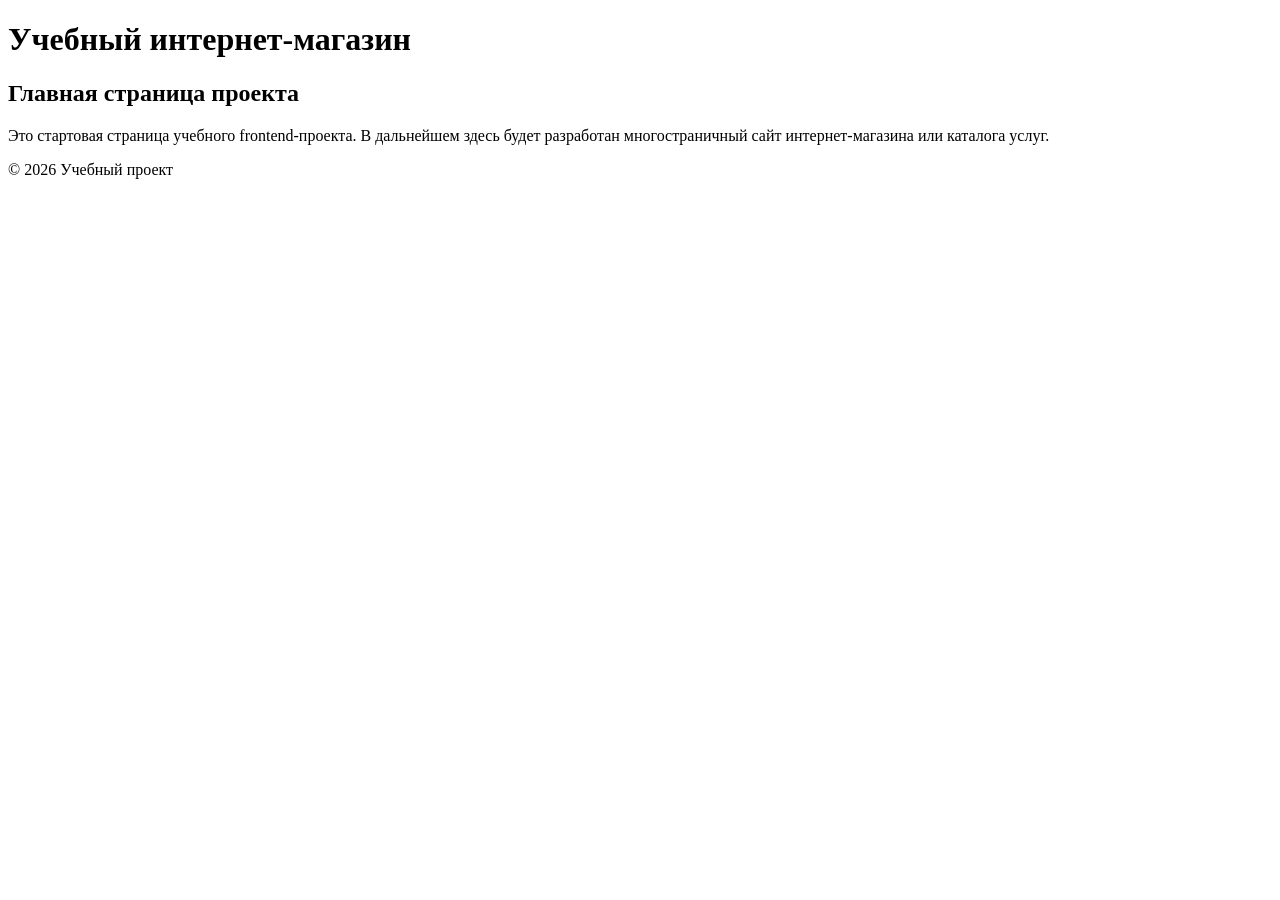
==== index.html @ f284a485 "feat: initialize frontend project structure" ====
<!DOCTYPE html>
<html lang="ru">
<head>
  <meta charset="UTF-8">
  <meta name="viewport" content="width=device-width, initial-scale=1.0">
  <title>Каталог товаров</title>
  <link rel="stylesheet" href="css/style.css">
</head>
<body>
  <header>
    <h1>Учебный интернет-магазин</h1>
  </header>

  <main>
    <section>
      <h2>Главная страница проекта</h2>
      <p>
        Это стартовая страница учебного frontend-проекта.
        В дальнейшем здесь будет разработан многостраничный сайт
        интернет-магазина или каталога услуг.
      </p>
    </section>
  </main>

  <footer>
    <p>&copy; 2026 Учебный проект</p>
  </footer>
</body>
</html>
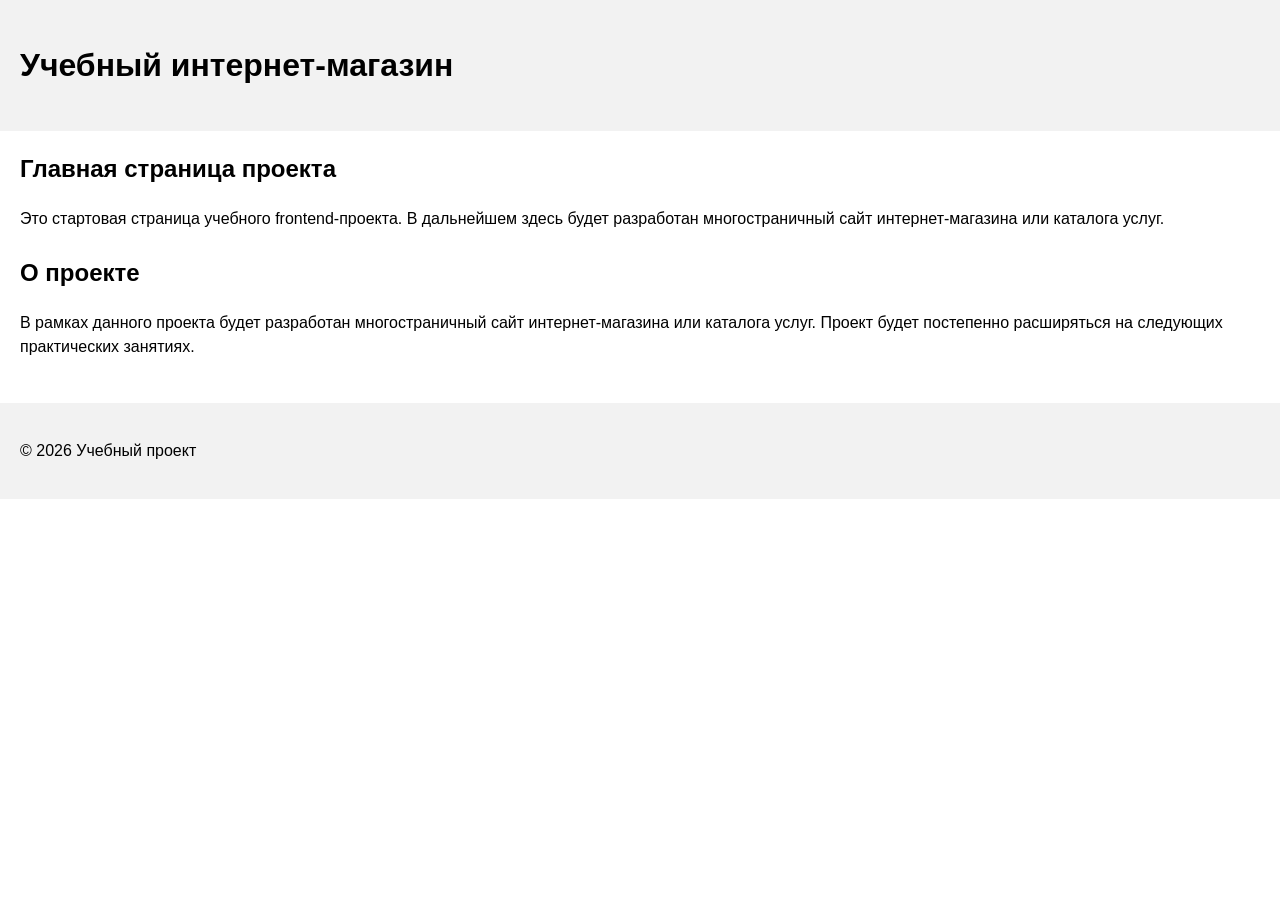
==== commit 510df7e2: "feat: add project description section" ====
--- a/index.html
+++ b/index.html
@@ -20,6 +20,14 @@
         интернет-магазина или каталога услуг.
       </p>
     </section>
+    <section>
+  <h2>О проекте</h2>
+  <p>
+    В рамках данного проекта будет разработан многостраничный сайт
+    интернет-магазина или каталога услуг. Проект будет постепенно
+    расширяться на следующих практических занятиях.
+  </p>
+</section>
   </main>
 
   <footer>
--- a/css/style.css
+++ b/css/style.css
@@ -0,0 +1,26 @@
+body {
+  margin: 0;
+  font-family: Arial, sans-serif;
+  line-height: 1.5;
+}
+
+header,
+main,
+footer {
+  padding: 20px;
+}
+
+header {
+  background-color: #f2f2f2;
+}
+
+footer {
+  background-color: #f2f2f2;
+}
+section {
+  margin-bottom: 24px;
+}
+
+section h2 {
+  margin-top: 0;
+}
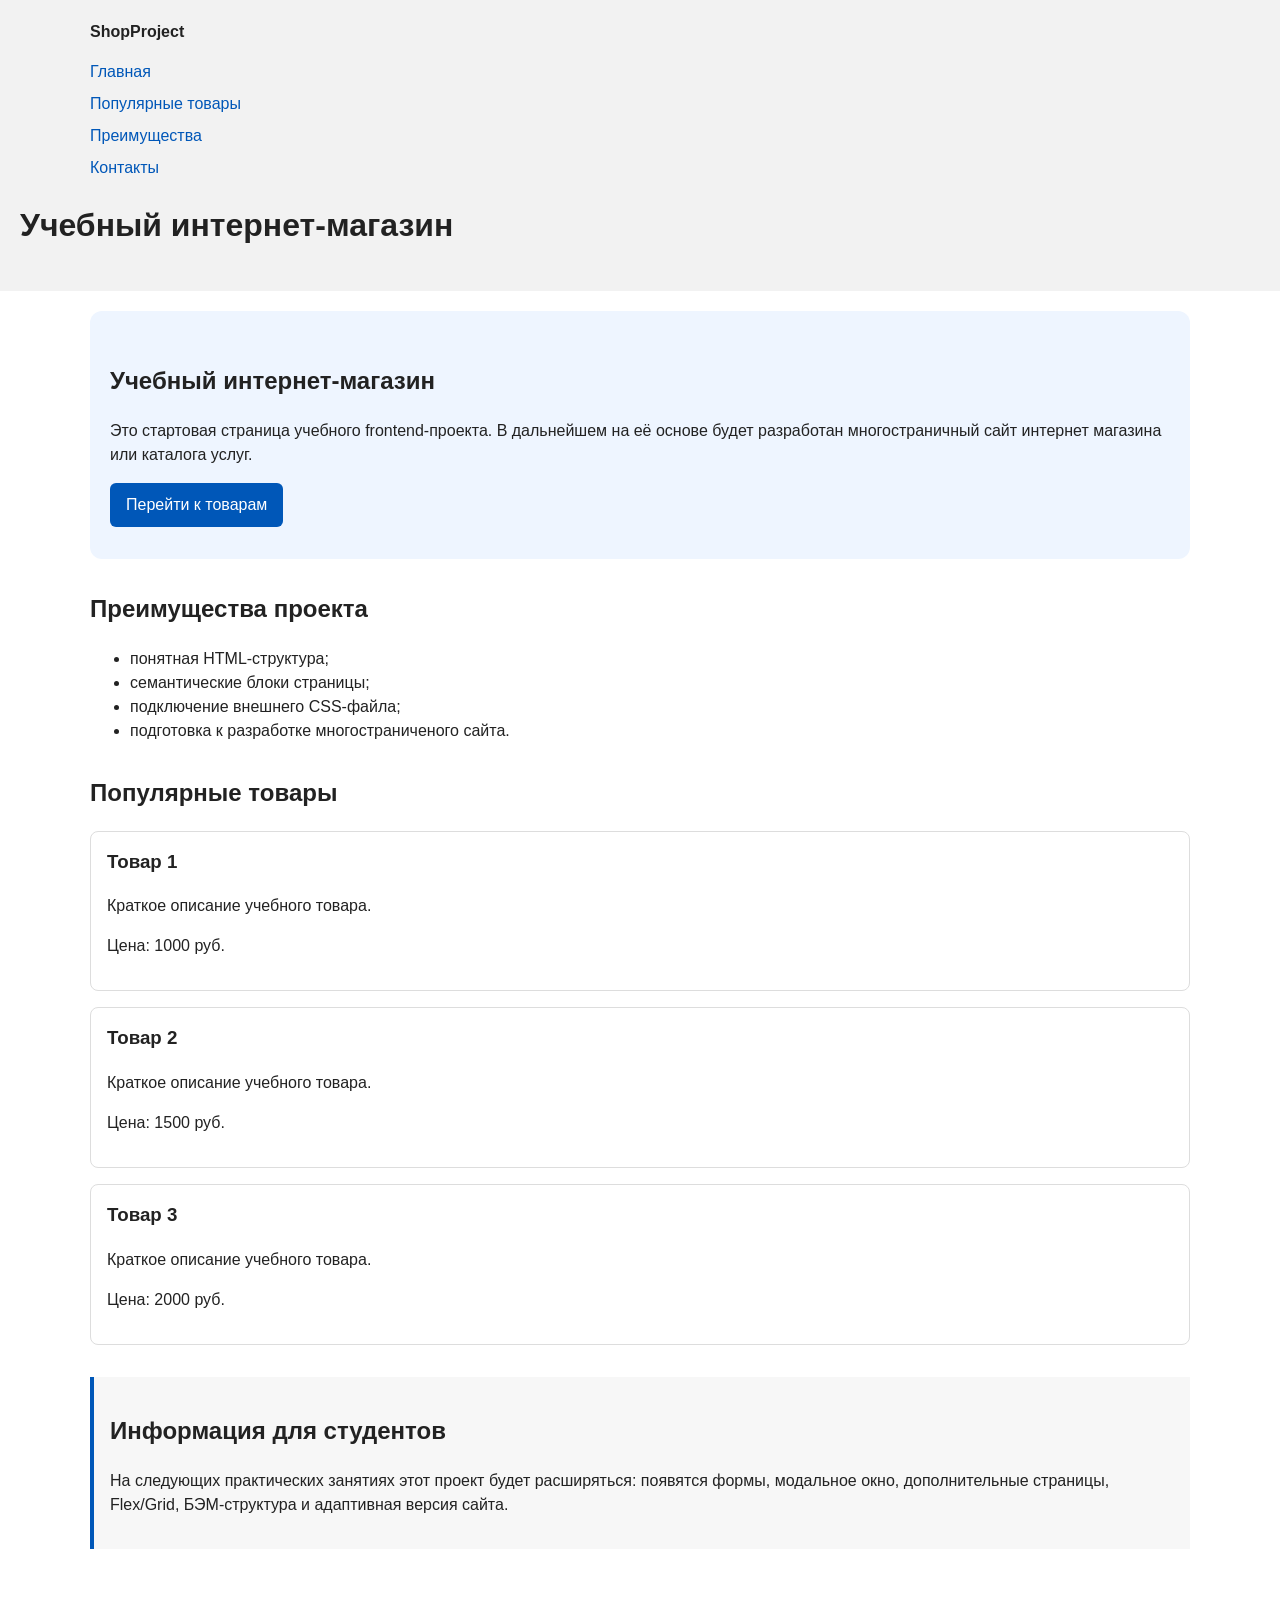
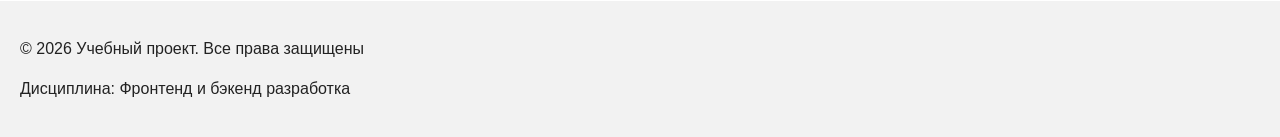
==== commit d4e4f2bf: "feet: add semantic HTML structure and base CSS styles" ====
--- a/index.html
+++ b/index.html
@@ -8,30 +8,73 @@
 </head>
 <body>
   <header>
+    <div class="site-header">
+      <a class="site-logo" href="index.html">ShopProject</a>
+
+      <nav class="site-nav" aria-label="Основная навигация">
+        <ul class="site-nav_list">
+            <li><a href="index.html">Главная</a></li>
+            <li><a href="#popular">Популярные товары</a></li>
+            <li><a href="#advantages">Преимущества</a></li>
+            <li><a href="#contacts">Контакты</a></li>
+        </ul>
+      </nav>
+    </div>
     <h1>Учебный интернет-магазин</h1>
   </header>
+  <main>
+    <!-- Основное соедржание страницы-->
+     <section class="hero">
+      <h1>Учебный интернет-магазин</h1>
+      <p>
+          Это стартовая страница учебного frontend-проекта.
+          В дальнейшем на её основе будет разработан многостраничный сайт
+          интернет магазина или каталога услуг.
+      </p>
+      <a class="button" href="#popular">Перейти к товарам</a>
+     </section>
+     <section class="section" id="advantages">
+      <h2>Преимущества проекта</h2>
 
-  <main>
-    <section>
-      <h2>Главная страница проекта</h2>
-      <p>
-        Это стартовая страница учебного frontend-проекта.
-        В дальнейшем здесь будет разработан многостраничный сайт
-        интернет-магазина или каталога услуг.
-      </p>
-    </section>
-    <section>
-  <h2>О проекте</h2>
-  <p>
-    В рамках данного проекта будет разработан многостраничный сайт
-    интернет-магазина или каталога услуг. Проект будет постепенно
-    расширяться на следующих практических занятиях.
-  </p>
-</section>
+      <ul class="advantages-list">
+        <li>понятная HTML-структура;</li>
+        <li>семантические блоки страницы;</li>
+        <li>подключение внешнего CSS-файла;</li>
+        <li>подготовка к разработке многостраниченого сайта.</li>
+      </ul>
+     </section>
+     <section class="section" id="popular">
+      <h2>Популярные товары</h2>
+
+      <article class="product-card">
+        <h3>Товар 1</h3>
+        <p>Краткое описание учебного товара.</p>
+        <p>Цена: 1000 руб.</p>
+      </article>
+      <article class="product-card">
+        <h3>Товар 2</h3>
+        <p>Краткое описание учебного товара.</p>
+        <p>Цена: 1500 руб.</p>
+      </article>
+      <article class="product-card">
+        <h3>Товар 3</h3>
+        <p>Краткое описание учебного товара.</p>
+        <p>Цена: 2000 руб.</p>
+      </article>
+     </section>
+     <aside class="aside-info">
+        <h2>Информация для студентов</h2>
+        <p>
+           На следующих практических занятиях этот проект будет расширяться:
+          появятся формы, модальное окно, дополнительные страницы, Flex/Grid,
+          БЭМ-структура и адаптивная версия сайта.
+        </p>
+     </aside>
   </main>
 
-  <footer>
-    <p>&copy; 2026 Учебный проект</p>
+  <footer id="contacts">
+    <p>&copy; 2026 Учебный проект. Все права защищены</p>
+    <p>Дисциплина: Фронтенд и бэкенд разработка</p>
   </footer>
 </body>
 </html>
--- a/css/style.css
+++ b/css/style.css
@@ -1,8 +1,24 @@
+/* 
+  Универсальное правило для всех элементов.
+  border-box делает расчёт размеров более понятным:
+  width включает content, padding и border.
+*/
+* {
+  box-sizing: border-box;
+}
+
+/*
+  Убираем стандартный внешний отступ браузера у body.
+  Без этого вокруг страницы может появиться белая рамка.
+*/
 body {
   margin: 0;
   font-family: Arial, sans-serif;
   line-height: 1.5;
+  color: #222222;
+  background-color: #ffffff;
 }
+
 
 header,
 main,
@@ -24,3 +40,83 @@
 section h2 {
   margin-top: 0;
 }
+
+.site-header {
+  max-width: 1100px;
+  margin: 0 auto;
+}
+
+.site-logo {
+  font-weight: bold;
+  text-decoration: none;
+  color: #222222;
+}
+
+.site-nav_list {
+  padding: 0;
+  margin: 16px 0 0;
+  list-style: none;
+}
+
+.site-nav_list li {
+  margin-bottom: 8px;
+}
+
+.site-nav_list a {
+  color: #0057b8;
+  text-decoration: none;
+}
+
+.site-nav_list a:hover {
+  text-decoration: underline;
+}
+
+.hero {
+  max-width: 1100px;
+  margin: 0 auto 32px;
+  padding: 32px 20px;
+  background-color: #eef5ff;
+  border-radius: 12px;
+}
+
+.section {
+  max-width: 1100px;
+  margin: 0 auto 32px;
+}
+
+.section h2 {
+  margin-top: 0;
+}
+
+.product-card {
+  margin-bottom: 16px;
+  padding: 16px;
+  border: 1px solid #dddddd;
+  border-radius: 8px;
+  background-color: #ffffff;
+}
+
+.product-card h3 {
+  margin-top: 0;
+}
+
+.button {
+  display: inline-block;
+  padding: 10px 16px;
+  color: #ffffff;
+  background-color: #0057b8;
+  text-decoration: none;
+  border-radius: 6px;
+}
+
+.button:hover {
+  background-color: #003f86;
+}
+
+.aside-info {
+  max-width: 1100px;
+  margin: 0 auto 32px;
+  padding: 16px;
+  border-left: 4px solid #0057b8;
+  background-color: #f7f7f7;
+}
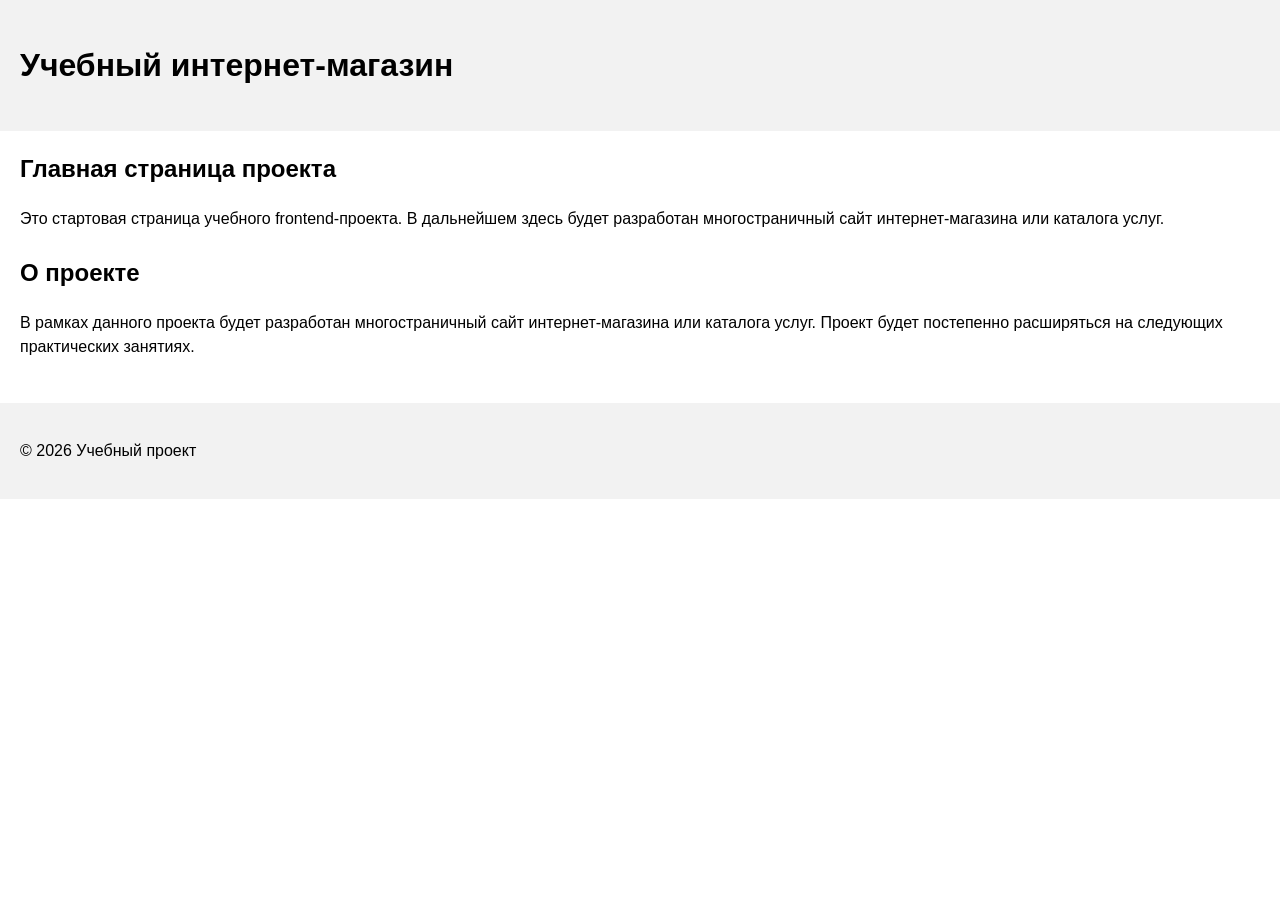
==== commit 0e052f96: "Revert "Add semantic HTML structure and base CSS styles"" ====
--- a/index.html
+++ b/index.html
@@ -8,73 +8,30 @@
 </head>
 <body>
   <header>
-    <div class="site-header">
-      <a class="site-logo" href="index.html">ShopProject</a>
-
-      <nav class="site-nav" aria-label="Основная навигация">
-        <ul class="site-nav_list">
-            <li><a href="index.html">Главная</a></li>
-            <li><a href="#popular">Популярные товары</a></li>
-            <li><a href="#advantages">Преимущества</a></li>
-            <li><a href="#contacts">Контакты</a></li>
-        </ul>
-      </nav>
-    </div>
     <h1>Учебный интернет-магазин</h1>
   </header>
+
   <main>
-    <!-- Основное соедржание страницы-->
-     <section class="hero">
-      <h1>Учебный интернет-магазин</h1>
+    <section>
+      <h2>Главная страница проекта</h2>
       <p>
-          Это стартовая страница учебного frontend-проекта.
-          В дальнейшем на её основе будет разработан многостраничный сайт
-          интернет магазина или каталога услуг.
+        Это стартовая страница учебного frontend-проекта.
+        В дальнейшем здесь будет разработан многостраничный сайт
+        интернет-магазина или каталога услуг.
       </p>
-      <a class="button" href="#popular">Перейти к товарам</a>
-     </section>
-     <section class="section" id="advantages">
-      <h2>Преимущества проекта</h2>
-
-      <ul class="advantages-list">
-        <li>понятная HTML-структура;</li>
-        <li>семантические блоки страницы;</li>
-        <li>подключение внешнего CSS-файла;</li>
-        <li>подготовка к разработке многостраниченого сайта.</li>
-      </ul>
-     </section>
-     <section class="section" id="popular">
-      <h2>Популярные товары</h2>
-
-      <article class="product-card">
-        <h3>Товар 1</h3>
-        <p>Краткое описание учебного товара.</p>
-        <p>Цена: 1000 руб.</p>
-      </article>
-      <article class="product-card">
-        <h3>Товар 2</h3>
-        <p>Краткое описание учебного товара.</p>
-        <p>Цена: 1500 руб.</p>
-      </article>
-      <article class="product-card">
-        <h3>Товар 3</h3>
-        <p>Краткое описание учебного товара.</p>
-        <p>Цена: 2000 руб.</p>
-      </article>
-     </section>
-     <aside class="aside-info">
-        <h2>Информация для студентов</h2>
-        <p>
-           На следующих практических занятиях этот проект будет расширяться:
-          появятся формы, модальное окно, дополнительные страницы, Flex/Grid,
-          БЭМ-структура и адаптивная версия сайта.
-        </p>
-     </aside>
+    </section>
+    <section>
+  <h2>О проекте</h2>
+  <p>
+    В рамках данного проекта будет разработан многостраничный сайт
+    интернет-магазина или каталога услуг. Проект будет постепенно
+    расширяться на следующих практических занятиях.
+  </p>
+</section>
   </main>
 
-  <footer id="contacts">
-    <p>&copy; 2026 Учебный проект. Все права защищены</p>
-    <p>Дисциплина: Фронтенд и бэкенд разработка</p>
+  <footer>
+    <p>&copy; 2026 Учебный проект</p>
   </footer>
 </body>
 </html>
--- a/css/style.css
+++ b/css/style.css
@@ -1,24 +1,8 @@
-/* 
-  Универсальное правило для всех элементов.
-  border-box делает расчёт размеров более понятным:
-  width включает content, padding и border.
-*/
-* {
-  box-sizing: border-box;
-}
-
-/*
-  Убираем стандартный внешний отступ браузера у body.
-  Без этого вокруг страницы может появиться белая рамка.
-*/
 body {
   margin: 0;
   font-family: Arial, sans-serif;
   line-height: 1.5;
-  color: #222222;
-  background-color: #ffffff;
 }
-
 
 header,
 main,
@@ -40,83 +24,3 @@
 section h2 {
   margin-top: 0;
 }
-
-.site-header {
-  max-width: 1100px;
-  margin: 0 auto;
-}
-
-.site-logo {
-  font-weight: bold;
-  text-decoration: none;
-  color: #222222;
-}
-
-.site-nav_list {
-  padding: 0;
-  margin: 16px 0 0;
-  list-style: none;
-}
-
-.site-nav_list li {
-  margin-bottom: 8px;
-}
-
-.site-nav_list a {
-  color: #0057b8;
-  text-decoration: none;
-}
-
-.site-nav_list a:hover {
-  text-decoration: underline;
-}
-
-.hero {
-  max-width: 1100px;
-  margin: 0 auto 32px;
-  padding: 32px 20px;
-  background-color: #eef5ff;
-  border-radius: 12px;
-}
-
-.section {
-  max-width: 1100px;
-  margin: 0 auto 32px;
-}
-
-.section h2 {
-  margin-top: 0;
-}
-
-.product-card {
-  margin-bottom: 16px;
-  padding: 16px;
-  border: 1px solid #dddddd;
-  border-radius: 8px;
-  background-color: #ffffff;
-}
-
-.product-card h3 {
-  margin-top: 0;
-}
-
-.button {
-  display: inline-block;
-  padding: 10px 16px;
-  color: #ffffff;
-  background-color: #0057b8;
-  text-decoration: none;
-  border-radius: 6px;
-}
-
-.button:hover {
-  background-color: #003f86;
-}
-
-.aside-info {
-  max-width: 1100px;
-  margin: 0 auto 32px;
-  padding: 16px;
-  border-left: 4px solid #0057b8;
-  background-color: #f7f7f7;
-}
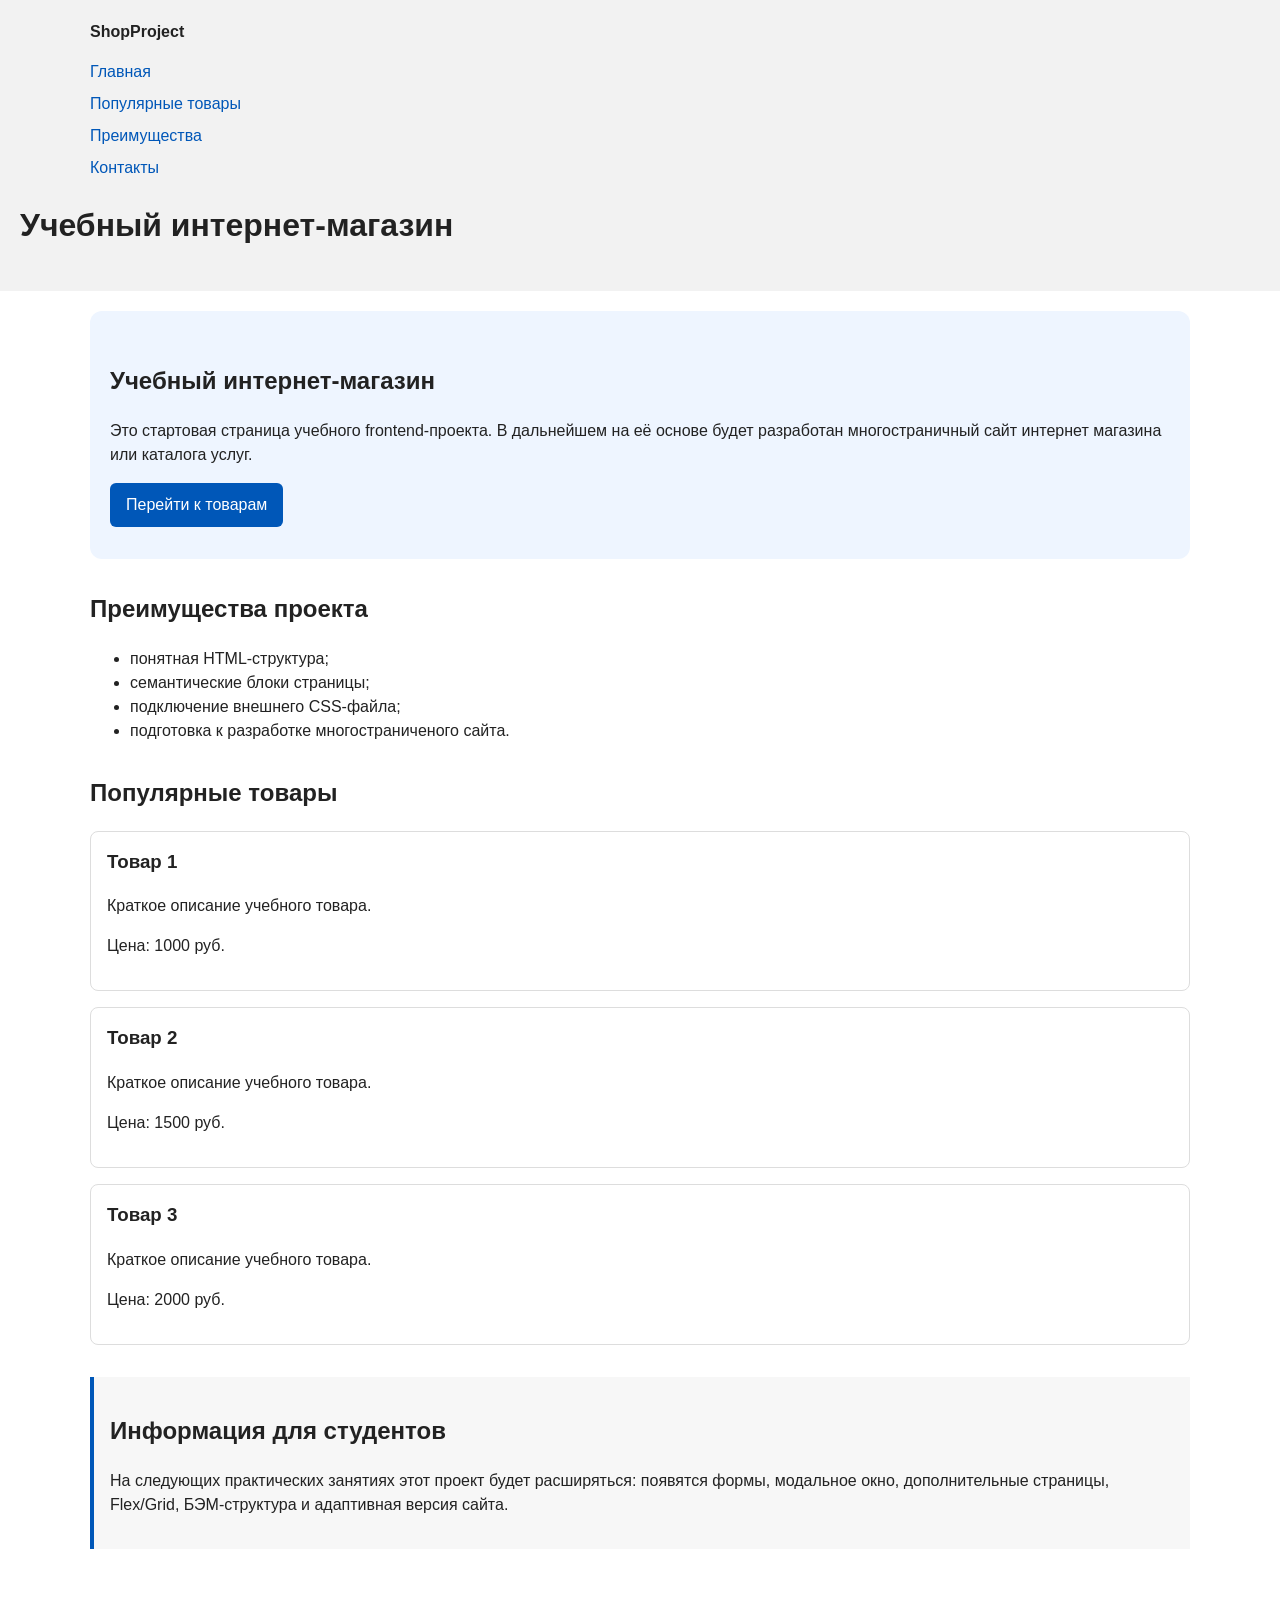
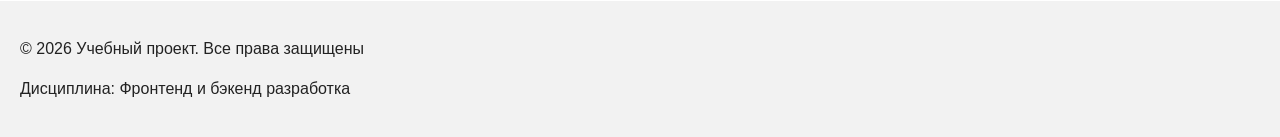
==== commit a8fca942: "Reapply "Add semantic HTML structure and base CSS styles" This reverts commit 0e052f96db4ce513d391a0" ====
--- a/index.html
+++ b/index.html
@@ -8,30 +8,73 @@
 </head>
 <body>
   <header>
+    <div class="site-header">
+      <a class="site-logo" href="index.html">ShopProject</a>
+
+      <nav class="site-nav" aria-label="Основная навигация">
+        <ul class="site-nav_list">
+            <li><a href="index.html">Главная</a></li>
+            <li><a href="#popular">Популярные товары</a></li>
+            <li><a href="#advantages">Преимущества</a></li>
+            <li><a href="#contacts">Контакты</a></li>
+        </ul>
+      </nav>
+    </div>
     <h1>Учебный интернет-магазин</h1>
   </header>
+  <main>
+    <!-- Основное соедржание страницы-->
+     <section class="hero">
+      <h1>Учебный интернет-магазин</h1>
+      <p>
+          Это стартовая страница учебного frontend-проекта.
+          В дальнейшем на её основе будет разработан многостраничный сайт
+          интернет магазина или каталога услуг.
+      </p>
+      <a class="button" href="#popular">Перейти к товарам</a>
+     </section>
+     <section class="section" id="advantages">
+      <h2>Преимущества проекта</h2>
 
-  <main>
-    <section>
-      <h2>Главная страница проекта</h2>
-      <p>
-        Это стартовая страница учебного frontend-проекта.
-        В дальнейшем здесь будет разработан многостраничный сайт
-        интернет-магазина или каталога услуг.
-      </p>
-    </section>
-    <section>
-  <h2>О проекте</h2>
-  <p>
-    В рамках данного проекта будет разработан многостраничный сайт
-    интернет-магазина или каталога услуг. Проект будет постепенно
-    расширяться на следующих практических занятиях.
-  </p>
-</section>
+      <ul class="advantages-list">
+        <li>понятная HTML-структура;</li>
+        <li>семантические блоки страницы;</li>
+        <li>подключение внешнего CSS-файла;</li>
+        <li>подготовка к разработке многостраниченого сайта.</li>
+      </ul>
+     </section>
+     <section class="section" id="popular">
+      <h2>Популярные товары</h2>
+
+      <article class="product-card">
+        <h3>Товар 1</h3>
+        <p>Краткое описание учебного товара.</p>
+        <p>Цена: 1000 руб.</p>
+      </article>
+      <article class="product-card">
+        <h3>Товар 2</h3>
+        <p>Краткое описание учебного товара.</p>
+        <p>Цена: 1500 руб.</p>
+      </article>
+      <article class="product-card">
+        <h3>Товар 3</h3>
+        <p>Краткое описание учебного товара.</p>
+        <p>Цена: 2000 руб.</p>
+      </article>
+     </section>
+     <aside class="aside-info">
+        <h2>Информация для студентов</h2>
+        <p>
+           На следующих практических занятиях этот проект будет расширяться:
+          появятся формы, модальное окно, дополнительные страницы, Flex/Grid,
+          БЭМ-структура и адаптивная версия сайта.
+        </p>
+     </aside>
   </main>
 
-  <footer>
-    <p>&copy; 2026 Учебный проект</p>
+  <footer id="contacts">
+    <p>&copy; 2026 Учебный проект. Все права защищены</p>
+    <p>Дисциплина: Фронтенд и бэкенд разработка</p>
   </footer>
 </body>
 </html>
--- a/css/style.css
+++ b/css/style.css
@@ -1,8 +1,24 @@
+/* 
+  Универсальное правило для всех элементов.
+  border-box делает расчёт размеров более понятным:
+  width включает content, padding и border.
+*/
+* {
+  box-sizing: border-box;
+}
+
+/*
+  Убираем стандартный внешний отступ браузера у body.
+  Без этого вокруг страницы может появиться белая рамка.
+*/
 body {
   margin: 0;
   font-family: Arial, sans-serif;
   line-height: 1.5;
+  color: #222222;
+  background-color: #ffffff;
 }
+
 
 header,
 main,
@@ -24,3 +40,83 @@
 section h2 {
   margin-top: 0;
 }
+
+.site-header {
+  max-width: 1100px;
+  margin: 0 auto;
+}
+
+.site-logo {
+  font-weight: bold;
+  text-decoration: none;
+  color: #222222;
+}
+
+.site-nav_list {
+  padding: 0;
+  margin: 16px 0 0;
+  list-style: none;
+}
+
+.site-nav_list li {
+  margin-bottom: 8px;
+}
+
+.site-nav_list a {
+  color: #0057b8;
+  text-decoration: none;
+}
+
+.site-nav_list a:hover {
+  text-decoration: underline;
+}
+
+.hero {
+  max-width: 1100px;
+  margin: 0 auto 32px;
+  padding: 32px 20px;
+  background-color: #eef5ff;
+  border-radius: 12px;
+}
+
+.section {
+  max-width: 1100px;
+  margin: 0 auto 32px;
+}
+
+.section h2 {
+  margin-top: 0;
+}
+
+.product-card {
+  margin-bottom: 16px;
+  padding: 16px;
+  border: 1px solid #dddddd;
+  border-radius: 8px;
+  background-color: #ffffff;
+}
+
+.product-card h3 {
+  margin-top: 0;
+}
+
+.button {
+  display: inline-block;
+  padding: 10px 16px;
+  color: #ffffff;
+  background-color: #0057b8;
+  text-decoration: none;
+  border-radius: 6px;
+}
+
+.button:hover {
+  background-color: #003f86;
+}
+
+.aside-info {
+  max-width: 1100px;
+  margin: 0 auto 32px;
+  padding: 16px;
+  border-left: 4px solid #0057b8;
+  background-color: #f7f7f7;
+}
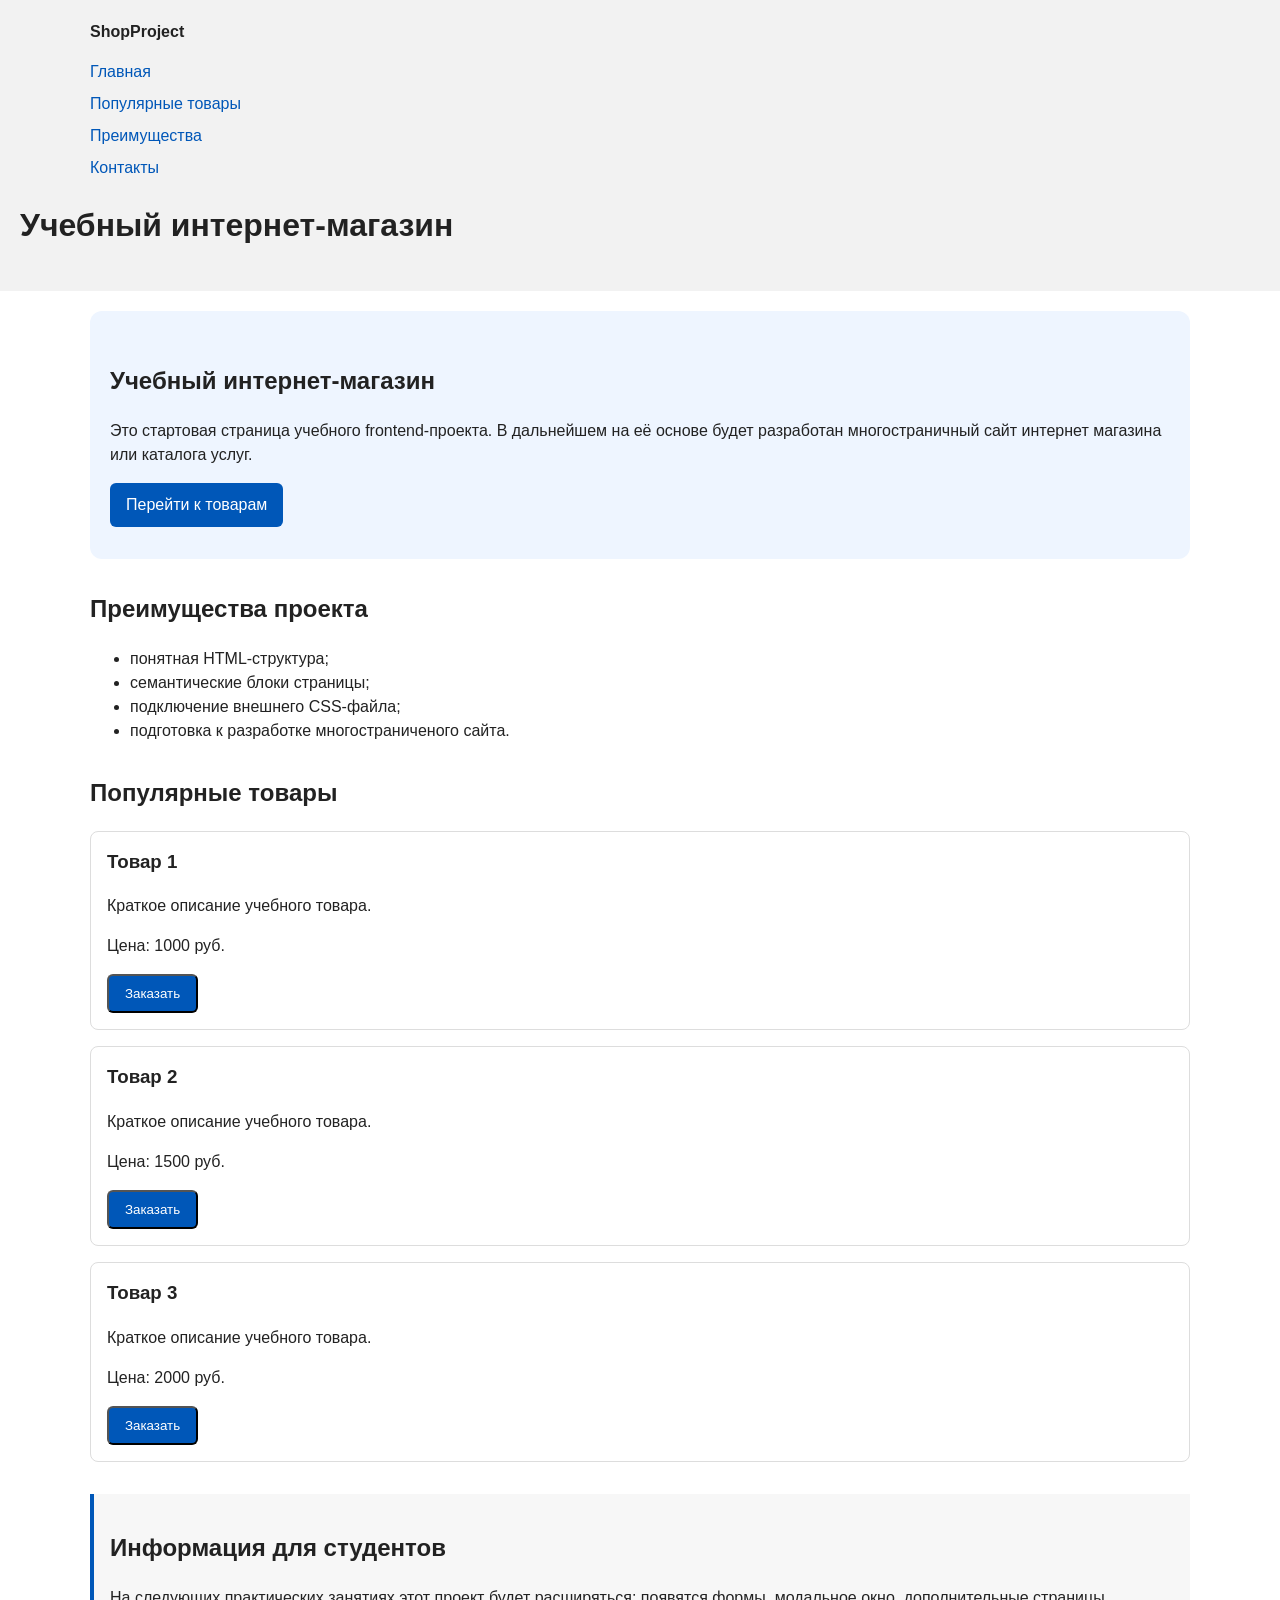
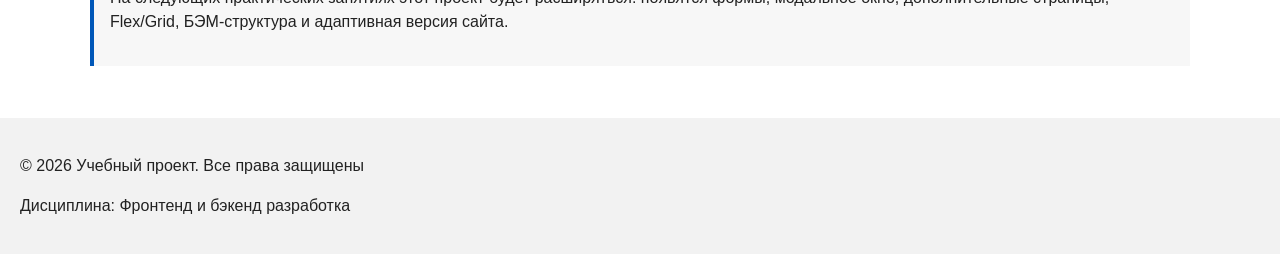
==== commit 3503fe2a: "feat: add order form modal and validation" ====
--- a/index.html
+++ b/index.html
@@ -5,6 +5,7 @@
   <meta name="viewport" content="width=device-width, initial-scale=1.0">
   <title>Каталог товаров</title>
   <link rel="stylesheet" href="css/style.css">
+  <script src="js/main.js" defer></script>
 </head>
 <body>
   <header>
@@ -50,17 +51,30 @@
         <h3>Товар 1</h3>
         <p>Краткое описание учебного товара.</p>
         <p>Цена: 1000 руб.</p>
+        <button class="button product-card__button" type="button" data-product="Товар 1">
+        Заказать 
+        </button>
       </article>
+
       <article class="product-card">
         <h3>Товар 2</h3>
         <p>Краткое описание учебного товара.</p>
         <p>Цена: 1500 руб.</p>
+        <button class="button product-card__button" type="button" data-product="Товар 2">
+          Заказать
+        </button>
+        
       </article>
+
       <article class="product-card">
         <h3>Товар 3</h3>
         <p>Краткое описание учебного товара.</p>
         <p>Цена: 2000 руб.</p>
+        <button class="button product-card__button" type="button" data-product="Товар 3">
+          Заказать
+        </button>
       </article>
+
      </section>
      <aside class="aside-info">
         <h2>Информация для студентов</h2>
@@ -76,5 +90,102 @@
     <p>&copy; 2026 Учебный проект. Все права защищены</p>
     <p>Дисциплина: Фронтенд и бэкенд разработка</p>
   </footer>
+  <dialog class="order-dialog" id="order-dialog" aria-labelledby="order-dialog-title">
+  <h2 id="order-dialog-title">Оформление заявки</h2>
+
+  <form class="order-form" id="order-form" action="#" method="post" novalidate>
+    <input id="selected-product" name="selected-product" type="hidden">
+
+    <div class="form-field">
+      <label for="order-name">Имя</label>
+      <input
+        id="order-name"
+        name="name"
+        type="text"
+        placeholder="Введите ваше имя"
+        minlength="2"
+        autocomplete="given-name"
+        required
+      >
+    </div>
+
+    <div class="form-field">
+      <label for="order-email">E-mail</label>
+      <input
+        id="order-email"
+        name="email"
+        type="email"
+        placeholder="example@mail.ru"
+        autocomplete="email"
+        required
+      >
+    </div>
+
+    <div class="form-field">
+      <label for="order-phone">Телефон</label>
+      <input
+        id="order-phone"
+        name="phone"
+        type="tel"
+        inputmode="tel"
+        placeholder="+7 (900) 000-00-00"
+        pattern="^\+7 \(\d{3}\) \d{3}-\d{2}-\d{2}$"
+        required
+      >
+      <small>Формат: +7 (900) 000-00-00</small>
+    </div>
+
+    <div class="form-field">
+      <label for="order-date">Дата связи</label>
+      <input
+        id="order-date"
+        name="date"
+        type="date"
+      >
+    </div>
+
+    <div class="form-field">
+      <label for="order-topic">Тема заявки</label>
+      <select id="order-topic" name="topic" required>
+        <option value="">Выберите тему</option>
+        <option value="product">Заказ товара</option>
+        <option value="consultation">Консультация</option>
+        <option value="delivery">Доставка</option>
+      </select>
+    </div>
+
+    <div class="form-field">
+      <label for="order-comment">Комментарий</label>
+      <textarea
+        id="order-comment"
+        name="comment"
+        rows="4"
+        placeholder="Укажите дополнительную информацию"
+      ></textarea>
+    </div>
+
+    <div class="form-field form-field--checkbox">
+      <label>
+        <input
+          id="order-agreement"
+          name="agreement"
+          type="checkbox"
+          required
+        >
+        Я согласен на обработку данных
+      </label>
+    </div>
+
+    <div class="form-actions">
+      <button type="button" id="close-order-dialog">Закрыть</button>
+      <button type="submit">Отправить заявку</button>
+    </div>
+  </form>
+</dialog>
+
+<p class="success-message" id="success-message" hidden>
+  Форма успешно отправлена!
+</p>
+
 </body>
 </html>
--- a/css/style.css
+++ b/css/style.css
@@ -119,4 +119,106 @@
   padding: 16px;
   border-left: 4px solid #0057b8;
   background-color: #f7f7f7;
-}+}
+
+/*
+  Модальное окно.
+  Элемент dialog сам умеет открываться поверх страницы.
+*/
+.order-dialog {
+  width: min(100% - 32px, 560px);
+  padding: 24px;
+  border: none;
+  border-radius: 12px;
+}
+
+/*
+  Затемнение фона за модальным окном.
+*/
+.order-dialog::backdrop {
+  background-color: rgba(0, 0, 0, 0.5);
+}
+
+/*
+  Поле формы.
+  Каждый блок получает нижний отступ.
+*/
+.form-field {
+  margin-bottom: 16px;
+}
+
+/*
+  Подпись поля.
+*/
+.form-field label {
+  display: block;
+  margin-bottom: 6px;
+}
+
+/*
+  Основные поля формы.
+*/
+.form-field input,
+.form-field select,
+.form-field textarea {
+  width: 100%;
+  padding: 10px 12px;
+  border: 1px solid #cccccc;
+  border-radius: 6px;
+  font: inherit;
+}
+
+/*
+  Checkbox не должен занимать всю ширину.
+*/
+.form-field input[type="checkbox"] {
+  width: auto;
+}
+
+/*
+  Подсказка под полем телефона.
+*/
+.form-field small {
+  display: block;
+  margin-top: 4px;
+  color: #666666;
+}
+
+/*
+  Видимый фокус для клавиатурной навигации.
+*/
+.form-field input:focus-visible,
+.form-field select:focus-visible,
+.form-field textarea:focus-visible,
+.form-actions button:focus-visible {
+  outline: 2px solid #0057b8;
+  outline-offset: 2px;
+}
+
+/*
+  Подсветка ошибочных полей.
+  Атрибут aria-invalid будет добавляться через JavaScript.
+*/
+[aria-invalid="true"] {
+  border-color: #b00020;
+}
+
+/*
+  Кнопки формы.
+*/
+.form-actions {
+  display: flex;
+  gap: 12px;
+  margin-top: 20px;
+}
+
+/*
+  Сообщение об успешной отправке.
+*/
+.success-message {
+  max-width: 1100px;
+  margin: 24px auto;
+  padding: 16px;
+  border-left: 4px solid #168a2f;
+  background-color: #eefaf0;
+}
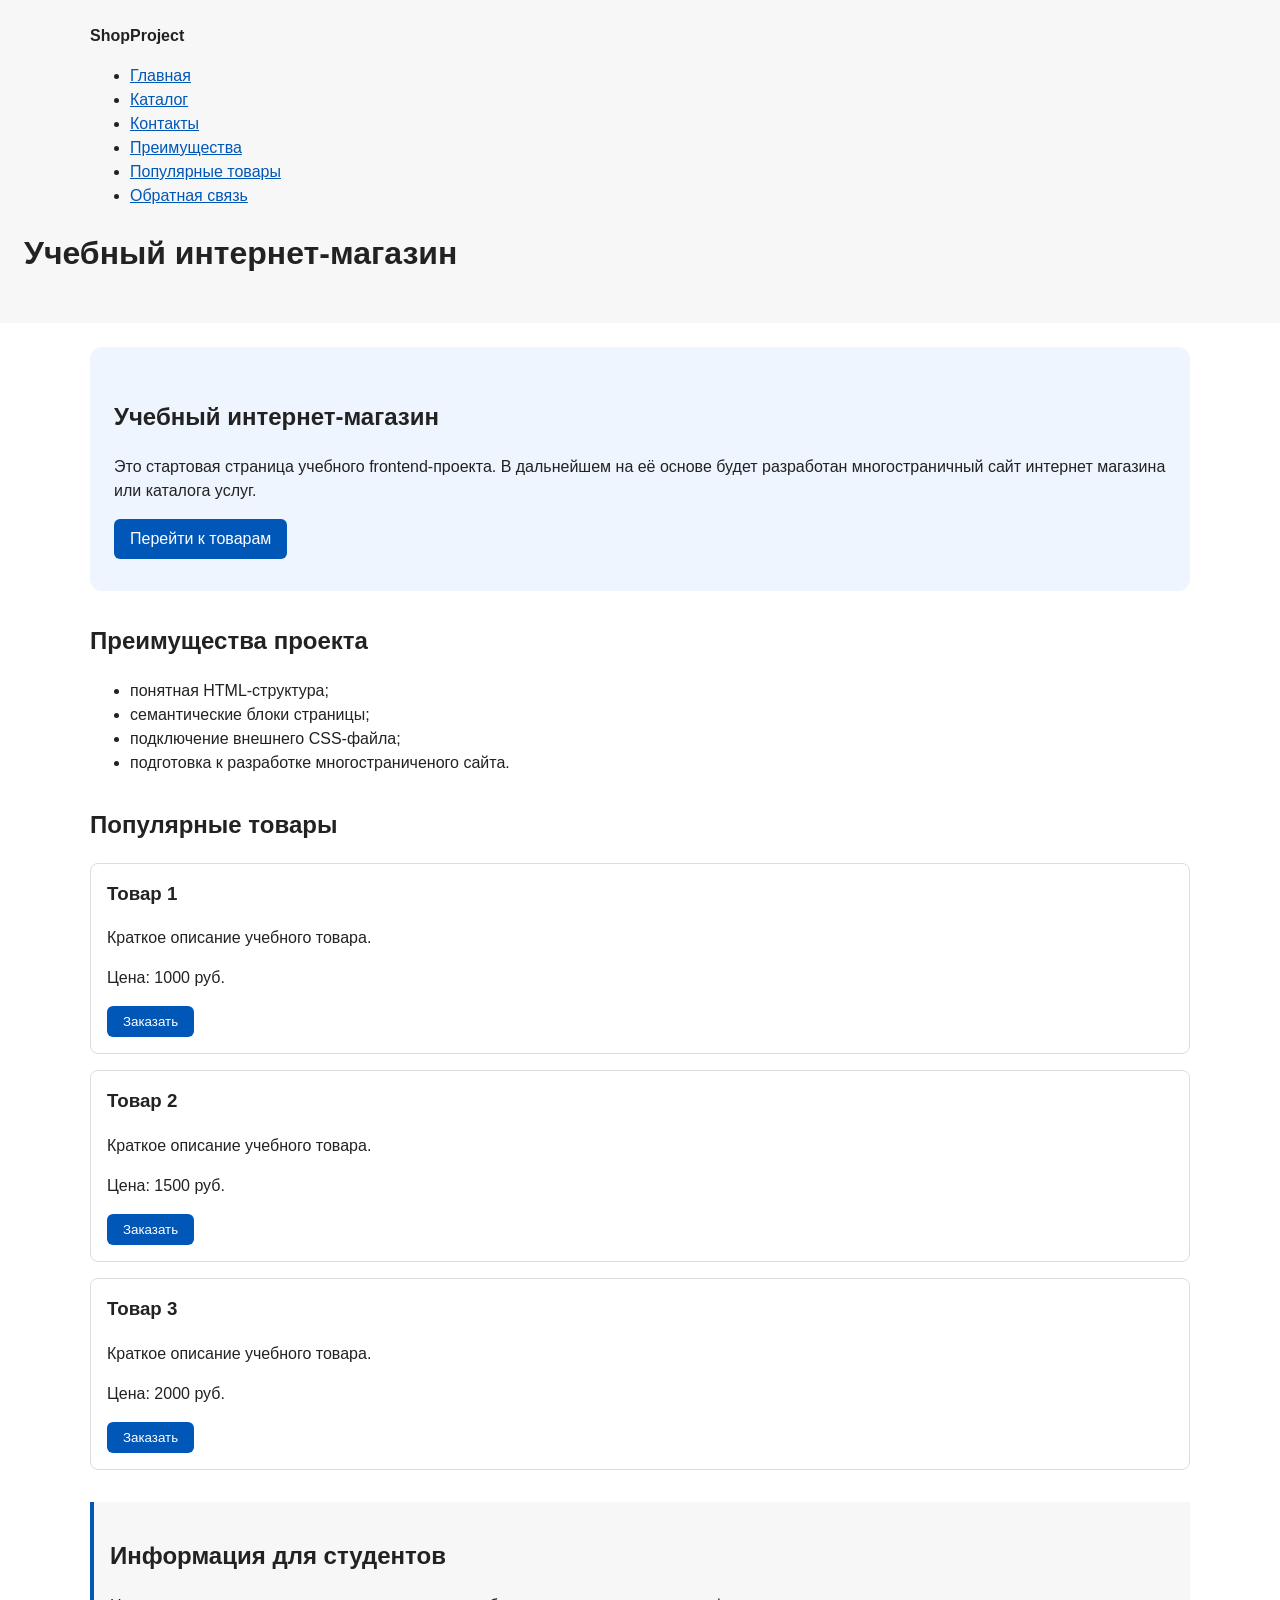
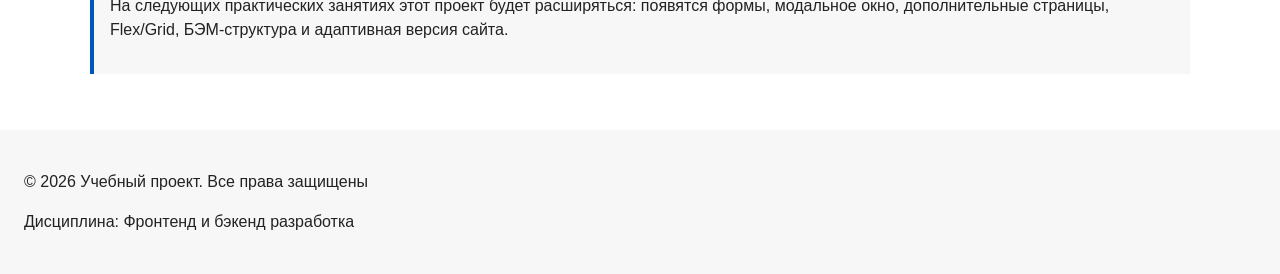
==== commit 8c56bcd2: "feat: add multi-page structure navigation and anchors" ====
--- a/index.html
+++ b/index.html
@@ -11,15 +11,17 @@
   <header>
     <div class="site-header">
       <a class="site-logo" href="index.html">ShopProject</a>
+      <nav class="site-nav" aria-label="Основная навигация">
+  <ul class="site-nav__list">
+    <li><a href="index.html">Главная</a></li>
+    <li><a href="catalog.html">Каталог</a></li>
+    <li><a href="contacts.html">Контакты</a></li>
+    <li><a href="index.html#advantages">Преимущества</a></li>
+    <li><a href="index.html#popular">Популярные товары</a></li>
+    <li><a href="index.html#contacts">Обратная связь</a></li>
+  </ul>
+</nav>
 
-      <nav class="site-nav" aria-label="Основная навигация">
-        <ul class="site-nav_list">
-            <li><a href="index.html">Главная</a></li>
-            <li><a href="#popular">Популярные товары</a></li>
-            <li><a href="#advantages">Преимущества</a></li>
-            <li><a href="#contacts">Контакты</a></li>
-        </ul>
-      </nav>
     </div>
     <h1>Учебный интернет-магазин</h1>
   </header>
--- a/css/style.css
+++ b/css/style.css
@@ -1,38 +1,73 @@
+/* ===============================
+   1. Переменные проекта
+   =============================== */
+
+:root {
+  /* Основные цвета проекта */
+  --color-bg: #ffffff;
+  --color-text: #222222;
+  --color-muted: #666666;
+  --color-primary: #0057b8;
+  --color-primary-dark: #003f86;
+  --color-border: #dddddd;
+  --color-surface: #f7f7f7;
+  --color-surface-accent: #eef5ff;
+  --color-danger: #b00020;
+  --color-success: #168a2f;
+  --color-success-bg: #eefaf0;
+  --color-white: #ffffff;
+
+  /* Отступы */
+  --space-xs: 4px;
+  --space-sm: 8px;
+  --space-md: 16px;
+  --space-lg: 24px;
+  --space-xl: 32px;
+
+  /* Скругления */
+  --radius-sm: 6px;
+  --radius-md: 8px;
+  --radius-lg: 12px;
+
+  /* Размеры */
+  --container-width: 1100px;
+}
+
 /* 
   Универсальное правило для всех элементов.
   border-box делает расчёт размеров более понятным:
   width включает content, padding и border.
 */
+/* ===============================
+   2. Базовые стили
+   =============================== */
+
 * {
   box-sizing: border-box;
 }
 
-/*
-  Убираем стандартный внешний отступ браузера у body.
-  Без этого вокруг страницы может появиться белая рамка.
-*/
 body {
   margin: 0;
   font-family: Arial, sans-serif;
   line-height: 1.5;
-  color: #222222;
-  background-color: #ffffff;
-}
-
+  color: var(--color-text);
+  background-color: var(--color-bg);
+}
 
 header,
 main,
 footer {
-  padding: 20px;
+  padding: var(--space-lg);
 }
 
 header {
-  background-color: #f2f2f2;
+  background-color: var(--color-surface);
 }
 
 footer {
-  background-color: #f2f2f2;
-}
+  background-color: var(--color-surface);
+}
+
 section {
   margin-bottom: 24px;
 }
@@ -40,6 +75,24 @@
 section h2 {
   margin-top: 0;
 }
+
+/* ===============================
+   3. Общие элементы интерфейса
+   =============================== */
+
+a {
+  color: var(--color-primary);
+}
+
+a:hover {
+  color: var(--color-primary-dark);
+}
+
+a:focus-visible {
+  outline: 2px solid var(--color-primary);
+  outline-offset: 3px;
+}
+
 
 .site-header {
   max-width: 1100px;
@@ -71,17 +124,21 @@
   text-decoration: underline;
 }
 
+/* ===============================
+   4. Компоненты страницы
+   =============================== */
+
 .hero {
-  max-width: 1100px;
-  margin: 0 auto 32px;
-  padding: 32px 20px;
-  background-color: #eef5ff;
-  border-radius: 12px;
+  max-width: var(--container-width);
+  margin: 0 auto var(--space-xl);
+  padding: var(--space-xl) var(--space-lg);
+  background-color: var(--color-surface-accent);
+  border-radius: var(--radius-lg);
 }
 
 .section {
-  max-width: 1100px;
-  margin: 0 auto 32px;
+  max-width: var(--container-width);
+  margin: 0 auto var(--space-xl);
 }
 
 .section h2 {
@@ -89,11 +146,15 @@
 }
 
 .product-card {
-  margin-bottom: 16px;
-  padding: 16px;
-  border: 1px solid #dddddd;
-  border-radius: 8px;
-  background-color: #ffffff;
+  margin-bottom: var(--space-md);
+  padding: var(--space-md);
+  border: 1px solid var(--color-border);
+  border-radius: var(--radius-md);
+  background-color: var(--color-bg);
+}
+
+.product-card:hover {
+  border-color: var(--color-primary);
 }
 
 .product-card h3 {
@@ -102,106 +163,100 @@
 
 .button {
   display: inline-block;
-  padding: 10px 16px;
-  color: #ffffff;
-  background-color: #0057b8;
+  padding: var(--space-sm) var(--space-md);
+  color: var(--color-white);
+  background-color: var(--color-primary);
   text-decoration: none;
-  border-radius: 6px;
+  border: none;
+  border-radius: var(--radius-sm);
+  cursor: pointer;
 }
 
 .button:hover {
-  background-color: #003f86;
+  background-color: var(--color-primary-dark);
+}
+
+.button:focus-visible {
+  outline: 2px solid var(--color-primary);
+  outline-offset: 3px;
+}
+
+.button:disabled {
+  opacity: 0.6;
+  cursor: not-allowed;
 }
 
 .aside-info {
-  max-width: 1100px;
-  margin: 0 auto 32px;
-  padding: 16px;
-  border-left: 4px solid #0057b8;
-  background-color: #f7f7f7;
-}
-
-/*
-  Модальное окно.
-  Элемент dialog сам умеет открываться поверх страницы.
-*/
+  max-width: var(--container-width);
+  margin: 0 auto var(--space-xl);
+  padding: var(--space-md);
+  border-left: 4px solid var(--color-primary);
+  background-color: var(--color-surface);
+}
+
+
+/* ===============================
+   5. Форма и модальное окно
+   =============================== */
+
 .order-dialog {
   width: min(100% - 32px, 560px);
-  padding: 24px;
+  padding: var(--space-lg);
   border: none;
-  border-radius: 12px;
-}
-
-/*
-  Затемнение фона за модальным окном.
-*/
+  border-radius: var(--radius-lg);
+}
+
 .order-dialog::backdrop {
   background-color: rgba(0, 0, 0, 0.5);
 }
 
-/*
-  Поле формы.
-  Каждый блок получает нижний отступ.
-*/
 .form-field {
-  margin-bottom: 16px;
-}
-
-/*
-  Подпись поля.
-*/
+  margin-bottom: var(--space-md);
+}
+
 .form-field label {
   display: block;
-  margin-bottom: 6px;
-}
-
-/*
-  Основные поля формы.
-*/
+  margin-bottom: var(--space-xs);
+}
+
 .form-field input,
 .form-field select,
 .form-field textarea {
   width: 100%;
   padding: 10px 12px;
-  border: 1px solid #cccccc;
-  border-radius: 6px;
+  border: 1px solid var(--color-border);
+  border-radius: var(--radius-sm);
   font: inherit;
 }
 
-/*
-  Checkbox не должен занимать всю ширину.
-*/
 .form-field input[type="checkbox"] {
   width: auto;
 }
 
-/*
-  Подсказка под полем телефона.
-*/
 .form-field small {
   display: block;
-  margin-top: 4px;
-  color: #666666;
-}
-
-/*
-  Видимый фокус для клавиатурной навигации.
-*/
+  margin-top: var(--space-xs);
+  color: var(--color-muted);
+}
+
+.form-field input:hover,
+.form-field select:hover,
+.form-field textarea:hover {
+  border-color: var(--color-primary);
+}
+
 .form-field input:focus-visible,
 .form-field select:focus-visible,
 .form-field textarea:focus-visible,
 .form-actions button:focus-visible {
-  outline: 2px solid #0057b8;
-  outline-offset: 2px;
-}
-
-/*
-  Подсветка ошибочных полей.
-  Атрибут aria-invalid будет добавляться через JavaScript.
-*/
+  outline: 2px solid var(--color-primary);
+  outline-offset: 3px;
+}
+
 [aria-invalid="true"] {
-  border-color: #b00020;
-}
+  border-color: var(--color-danger);
+}
+
 
 /*
   Кнопки формы.
@@ -216,9 +271,34 @@
   Сообщение об успешной отправке.
 */
 .success-message {
-  max-width: 1100px;
-  margin: 24px auto;
-  padding: 16px;
-  border-left: 4px solid #168a2f;
-  background-color: #eefaf0;
-}
+  max-width: var(--container-width);
+  margin: var(--space-lg) auto;
+  padding: var(--space-md);
+  border-left: 4px solid var(--color-success);
+  background-color: var(--color-success-bg);
+}
+
+.breadcrumbs {
+  max-width: var(--container-width);
+  margin: 0 auto var(--space-md);
+  font-size: 14px;
+  color: var(--color-muted);
+}
+
+.breadcrumbs a {
+  color: var(--color-primary);
+}
+
+.breadcrumbs span::before {
+  content: " / ";
+  color: var(--color-muted);
+}
+
+html {
+  scroll-behavior: smooth;
+}
+
+:target {
+  outline: 2px dashed var(--color-primary);
+  outline-offset: 4px;
+}
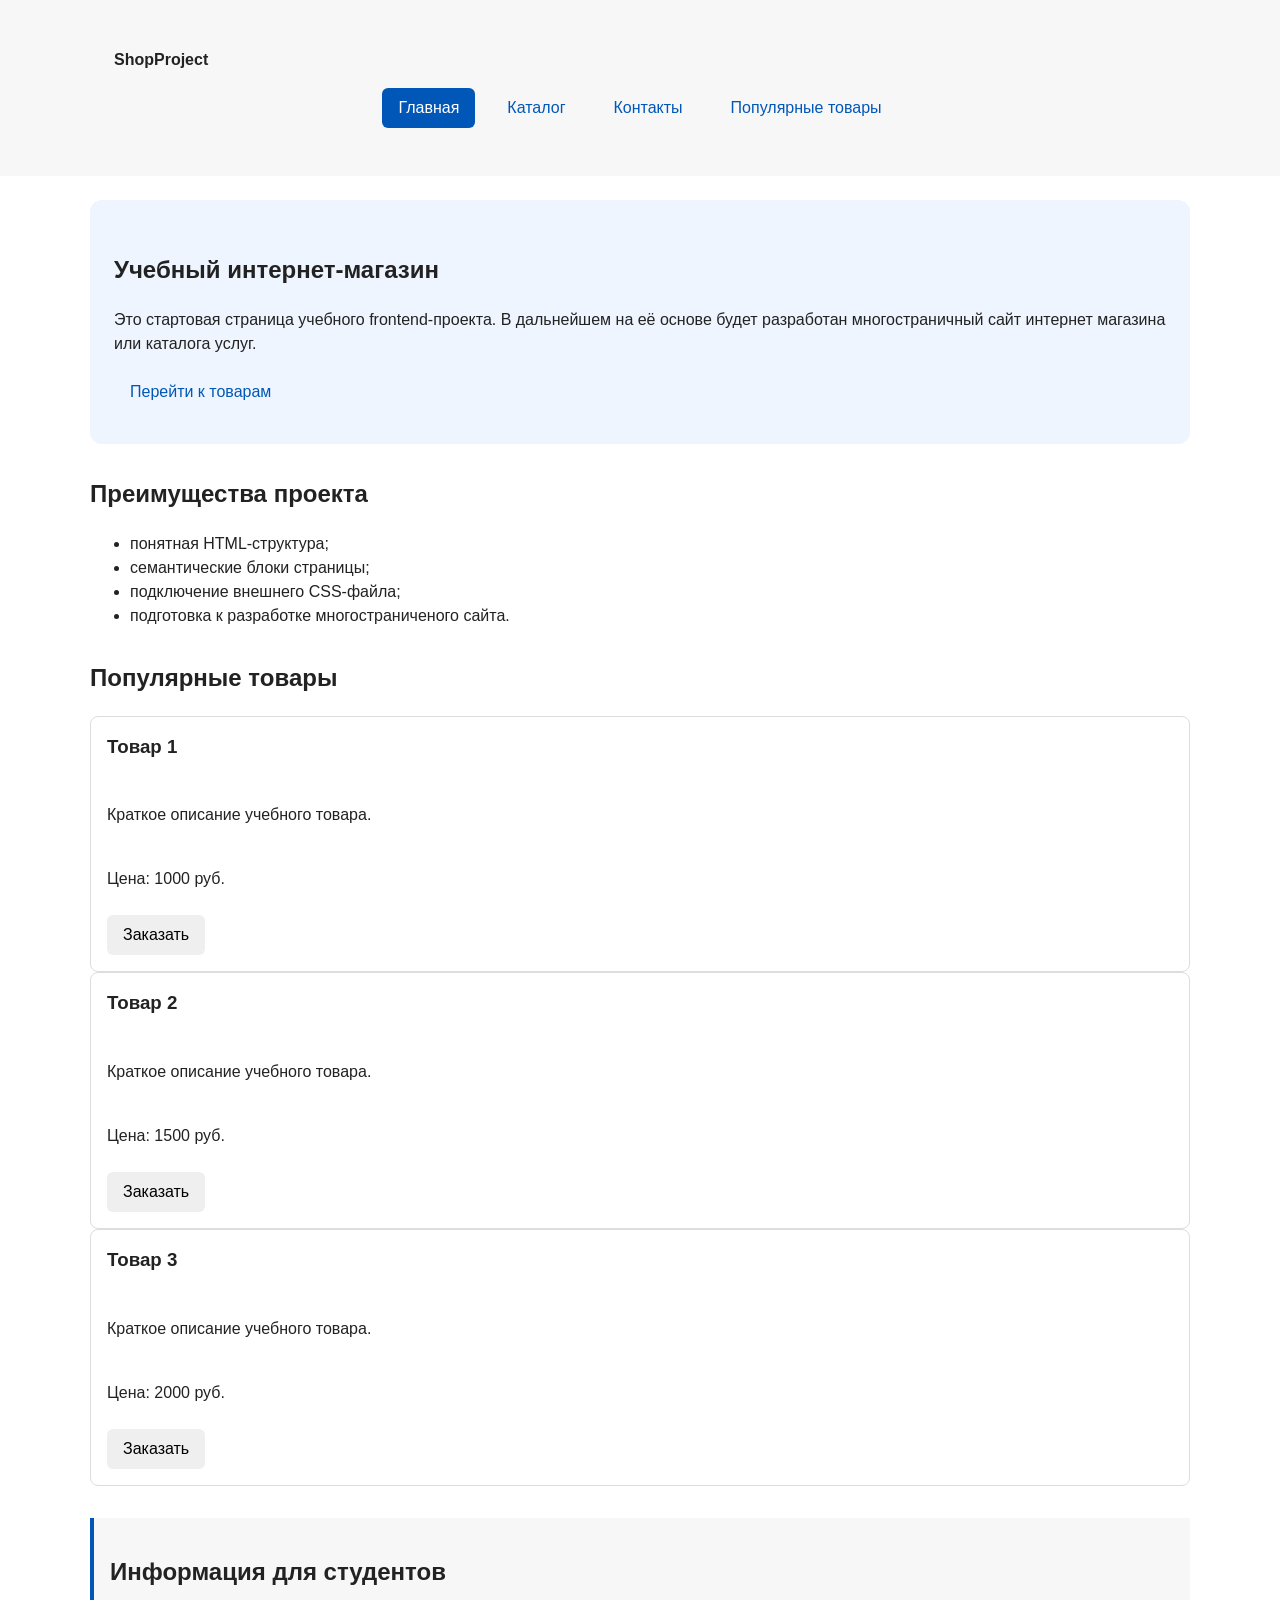
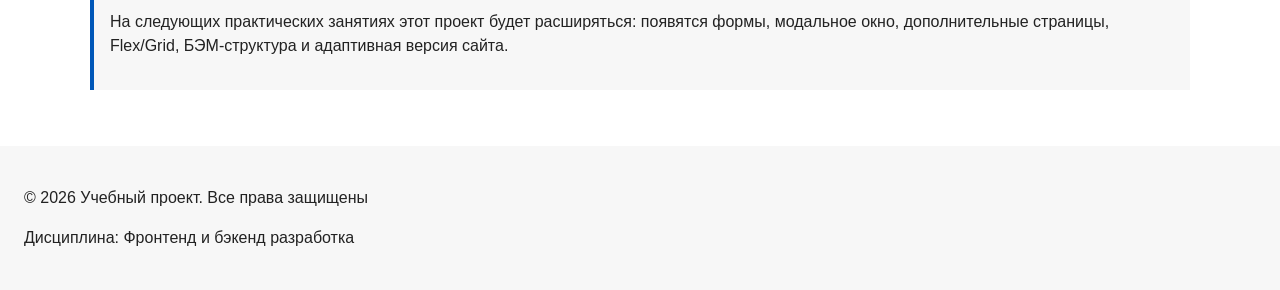
==== commit c8461cb6: "refactor: apply BEM naming to CSS classes" ====
--- a/index.html
+++ b/index.html
@@ -8,23 +8,33 @@
   <script src="js/main.js" defer></script>
 </head>
 <body>
-  <header>
-    <div class="site-header">
-      <a class="site-logo" href="index.html">ShopProject</a>
-      <nav class="site-nav" aria-label="Основная навигация">
-  <ul class="site-nav__list">
-    <li><a href="index.html">Главная</a></li>
-    <li><a href="catalog.html">Каталог</a></li>
-    <li><a href="contacts.html">Контакты</a></li>
-    <li><a href="index.html#advantages">Преимущества</a></li>
-    <li><a href="index.html#popular">Популярные товары</a></li>
-    <li><a href="index.html#contacts">Обратная связь</a></li>
-  </ul>
-</nav>
-
-    </div>
-    <h1>Учебный интернет-магазин</h1>
-  </header>
+  <header class="site-header">
+  <div class="site-header__inner">
+    <a class="site-header__logo" href="index.html">ShopProject</a>
+
+    <nav class="site-nav" aria-label="Основная навигация">
+      <ul class="site-nav__list">
+        <li class="site-nav__item">
+          <a class="site-nav__link site-nav__link--active" href="index.html">
+            Главная
+          </a>
+        </li>
+        <li class="site-nav__item">
+          <a class="site-nav__link" href="catalog.html">Каталог</a>
+        </li>
+        <li class="site-nav__item">
+          <a class="site-nav__link" href="contacts.html">Контакты</a>
+        </li>
+        <li class="site-nav__item">
+          <a class="site-nav__link" href="index.html#popular">
+            Популярные товары
+          </a>
+        </li>
+      </ul>
+    </nav>
+  </div>
+</header>
+
   <main>
     <!-- Основное соедржание страницы-->
      <section class="hero">
--- a/css/style.css
+++ b/css/style.css
@@ -95,34 +95,62 @@
 
 
 .site-header {
-  max-width: 1100px;
+  background-color: var(--color-surface);
+}
+
+.site-header__inner {
+  max-width: var(--container-width);
   margin: 0 auto;
-}
-
-.site-logo {
-  font-weight: bold;
+  padding: var(--space-lg);
+}
+
+
+.site-header__logo {
+  font-weight: 700;
+  color: var(--color-text);
   text-decoration: none;
-  color: #222222;
-}
-
-.site-nav_list {
+}
+
+
+.site-nav__list {
+  display: flex;
+  flex-wrap: wrap;
+  justify-content: center;
+  align-items: center;
+  gap: var(--space-md);
   padding: 0;
-  margin: 16px 0 0;
+  margin: var(--space-md) 0 0;
   list-style: none;
 }
 
-.site-nav_list li {
-  margin-bottom: 8px;
-}
-
-.site-nav_list a {
-  color: #0057b8;
+
+
+.site-nav__link {
+  display: inline-block;
+  padding: var(--space-sm) var(--space-md);
+  color: var(--color-primary);
   text-decoration: none;
-}
-
-.site-nav_list a:hover {
-  text-decoration: underline;
-}
+  border-radius: var(--radius-sm);
+}
+
+
+.site-nav__link:focus-visible {
+  outline: 2px solid var(--color-primary);
+  outline-offset: 3px;
+}
+
+
+
+.site-nav__link:hover {
+  color: var(--color-white);
+  background-color: var(--color-primary);
+}
+
+.site-nav__link--active {
+  color: var(--color-white);
+  background-color: var(--color-primary);
+}
+
 
 /* ===============================
    4. Компоненты страницы
@@ -146,34 +174,89 @@
 }
 
 .product-card {
-  margin-bottom: var(--space-md);
+  display: flex;
+  flex-direction: column;
+  gap: var(--space-sm);
   padding: var(--space-md);
   border: 1px solid var(--color-border);
   border-radius: var(--radius-md);
   background-color: var(--color-bg);
 }
 
+
+.product-card__button {
+  margin-top: auto;
+  align-self: flex-start;
+}
+
+
+
 .product-card:hover {
   border-color: var(--color-primary);
 }
 
+
 .product-card h3 {
   margin-top: 0;
 }
+
+.product-card--featured {
+  border-color: var(--color-primary);
+}
+
+.product-card--discount {
+  border-color: var(--color-danger);
+}
+
+.product-card__title {
+  margin: 0;
+  color: var(--color-text);
+}
+
+.product-card__description {
+  margin: 0;
+  color: var(--color-muted);
+}
+
+.product-card__price {
+  margin: 0;
+  font-weight: 700;
+}
+
+.product-card--discount .product-card__price {
+  color: var(--color-danger);
+}
+
+
 
 .button {
   display: inline-block;
   padding: var(--space-sm) var(--space-md);
+  border: none;
+  border-radius: var(--radius-sm);
+  font: inherit;
+  text-decoration: none;
+  cursor: pointer;
+}
+
+.button--primary {
   color: var(--color-white);
   background-color: var(--color-primary);
-  text-decoration: none;
-  border: none;
-  border-radius: var(--radius-sm);
-  cursor: pointer;
-}
-
-.button:hover {
+}
+
+.button--primary:hover {
   background-color: var(--color-primary-dark);
+}
+
+.button--secondary {
+  color: var(--color-primary);
+  background-color: transparent;
+  border: 1px solid var(--color-primary);
+}
+
+.button--secondary:hover {
+  color: var(--color-white);
+  background-color: var(--color-primary);
 }
 
 .button:focus-visible {
@@ -181,10 +264,13 @@
   outline-offset: 3px;
 }
 
-.button:disabled {
+
+.button:disabled,
+.button--disabled {
   opacity: 0.6;
   cursor: not-allowed;
 }
+
 
 .aside-info {
   max-width: var(--container-width);
@@ -199,6 +285,45 @@
    5. Форма и модальное окно
    =============================== */
 
+
+.order-form__field {
+  margin-bottom: var(--space-md);
+}
+
+.order-form__label {
+  display: block;
+  margin-bottom: var(--space-xs);
+}
+
+.order-form__input,
+.order-form__select,
+.order-form__textarea {
+  width: 100%;
+  padding: 10px 12px;
+  border: 1px solid var(--color-border);
+  border-radius: var(--radius-sm);
+  font: inherit;
+}
+
+.order-form__input:hover,
+.order-form__select:hover,
+.order-form__textarea:hover {
+  border-color: var(--color-primary);
+}
+
+.order-form__input:focus-visible,
+.order-form__select:focus-visible,
+.order-form__textarea:focus-visible {
+  outline: 2px solid var(--color-primary);
+  outline-offset: 3px;
+}
+
+.order-form__actions {
+  display: flex;
+  gap: var(--space-md);
+  margin-top: var(--space-lg);
+}
+ 
 .order-dialog {
   width: min(100% - 32px, 560px);
   padding: var(--space-lg);
@@ -210,48 +335,6 @@
   background-color: rgba(0, 0, 0, 0.5);
 }
 
-.form-field {
-  margin-bottom: var(--space-md);
-}
-
-.form-field label {
-  display: block;
-  margin-bottom: var(--space-xs);
-}
-
-.form-field input,
-.form-field select,
-.form-field textarea {
-  width: 100%;
-  padding: 10px 12px;
-  border: 1px solid var(--color-border);
-  border-radius: var(--radius-sm);
-  font: inherit;
-}
-
-.form-field input[type="checkbox"] {
-  width: auto;
-}
-
-.form-field small {
-  display: block;
-  margin-top: var(--space-xs);
-  color: var(--color-muted);
-}
-
-.form-field input:hover,
-.form-field select:hover,
-.form-field textarea:hover {
-  border-color: var(--color-primary);
-}
-
-.form-field input:focus-visible,
-.form-field select:focus-visible,
-.form-field textarea:focus-visible,
-.form-actions button:focus-visible {
-  outline: 2px solid var(--color-primary);
-  outline-offset: 3px;
-}
 
 [aria-invalid="true"] {
   border-color: var(--color-danger);
@@ -302,3 +385,59 @@
   outline: 2px dashed var(--color-primary);
   outline-offset: 4px;
 }
+
+.products-grid {
+  display: grid;
+  grid-template-columns: repeat(3, 1fr);
+  gap: var(--space-lg);
+}
+
+.catalog-layout {
+  max-width: var(--container-width);
+  margin: 0 auto var(--space-xl);
+  display: grid;
+  grid-template-columns: 260px 1fr;
+  grid-template-areas: "filters products";
+  gap: var(--space-lg);
+}
+
+.catalog-filters {
+  grid-area: filters;
+  padding: var(--space-md);
+  border: 1px solid var(--color-border);
+  border-radius: var(--radius-md);
+  background-color: var(--color-surface);
+}
+
+.catalog-products {
+  grid-area: products;
+}
+
+.filters-form {
+  display: grid;
+  gap: var(--space-md);
+}
+
+.filters-form fieldset {
+  margin: 0;
+  padding: var(--space-md);
+  border: 1px solid var(--color-border);
+  border-radius: var(--radius-sm);
+}
+
+.filters-form legend {
+  font-weight: 700;
+}
+
+.filters-form label {
+  display: block;
+  margin-bottom: var(--space-sm);
+}
+
+.filters-form input[type="number"] {
+  width: 100%;
+  padding: 8px 10px;
+  border: 1px solid var(--color-border);
+  border-radius: var(--radius-sm);
+  font: inherit;
+}
